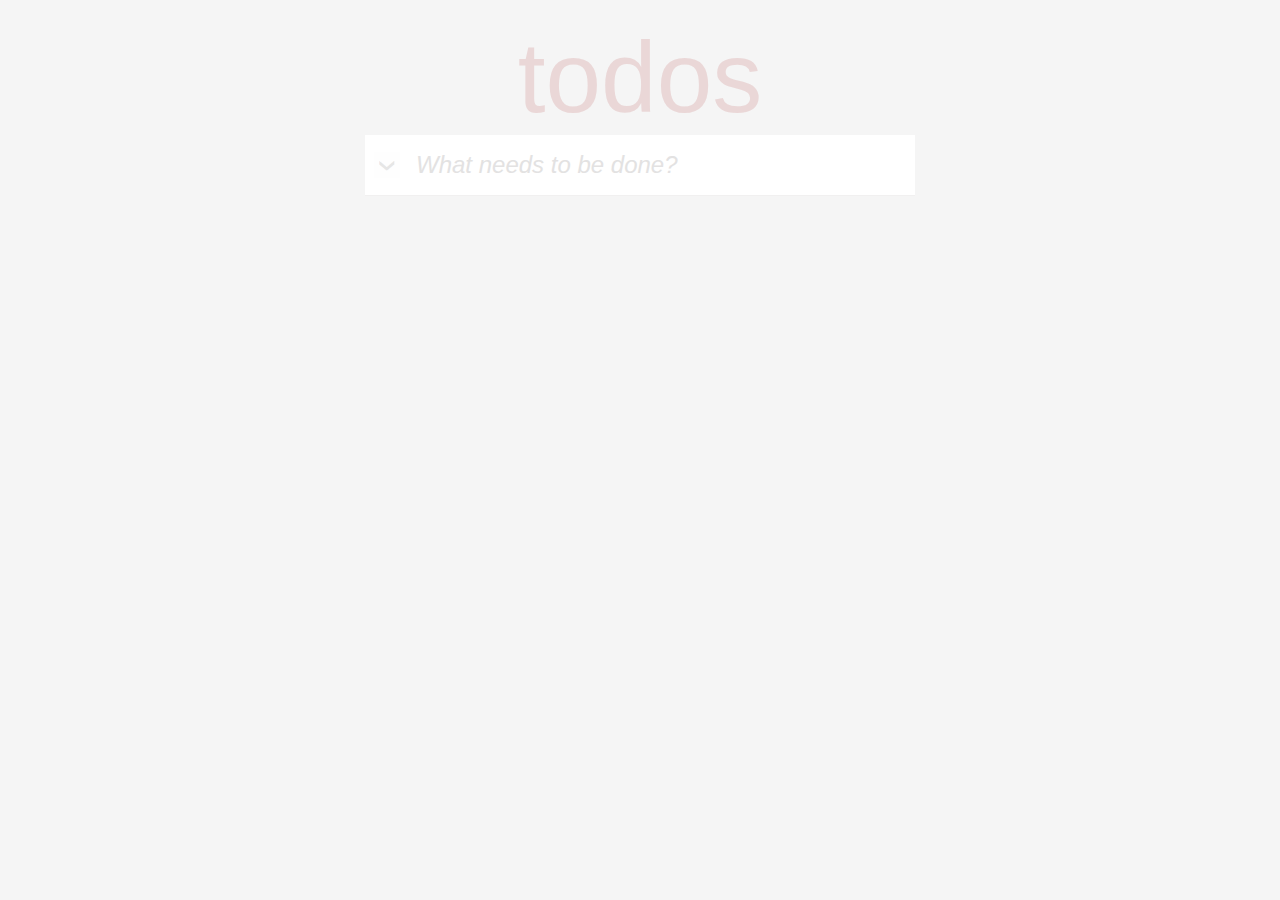
==== todolist/index.html @ 65414d65 "update" ====
<!DOCTYPE html>
<html lang="en">
  <head>
    <meta charset="UTF-8" />
    <meta name="viewport" content="width=device-width, initial-scale=1.0" />
    <link rel="stylesheet" href="style.css" />
    <title>Todos</title>
  </head>
  <body>
    <div class="todos-app">
      <header>
        <h1>todos</h1>
        <div class="input-section">
          <img src="images/arrow.png" class="arrow-img" />
          <input
            type="text"
            class="input"
            placeholder="What needs to be done?"
          />
        </div>
      </header>
      <div class="task-section">
        <!-- <div class="task">
          <img src="images/unchecked-btn.png" class="unchecked-img" />
          <input type="text" class="task-field" placeholder="Task1" readonly />
          <img src="images/remove-btn.png" class="remove-img" />
        </div> -->
      </div>
      <div class="filter-section-hidden">
        <span class="items-left">1 items left</span>
        <div class="filter-buttons">
          <button class="all-button">All</button>
          <button class="active-button">Active</button>
          <button class="completed-button">Completed</button>
        </div>
        <span class="clear-task">Clear completed</span>
      </div>
    </div>
    <script src="script.js"></script>
  </body>
</html>
---- todolist/style.css ----
* {
  margin: 0;
  padding: 0;
  box-sizing: border-box;
}

body {
  display: flex;
  justify-content: center;
  width: 600px;
  font-size: 24px;
  margin: 0 auto;
  font-family: sans-serif;
  background-color: #f5f5f5;
  color: #4d4d4d;
}

header h1 {
  display: flex;
  justify-content: center;
  font-size: 100px;
  font-weight: 100;
  color: rgba(175, 47, 47, 0.15);
  margin-top: 20px;
}

.input-section {
  background-color: white;
  display: flex;
  justify-content: flex-end;
  align-items: flex-end;
  width: 550px;
  border-bottom: 1px solid #f1f0f0;
}

.input {
  width: 515px;
  font-size: 24px;
  padding: 16px;
  border: none;
  outline: none;
}

.input::placeholder {
  font-style: italic;
  color: rgb(227, 226, 226);
}

.arrow-img {
  width: 26px;
  height: 26px;
  margin-bottom: 17px;
  cursor: pointer;
}

.task {
  display: flex;
  justify-content: flex-start;
  align-items: center;
  width: 550px;
  height: 60px;
  background-color: white;
  border-bottom: 1px solid #f1f0f0;
}

.unchecked-img {
  cursor: pointer;
  width: 38px;
  height: 38px;
}

.task-field {
  width: 460px;
  margin-left: 10px;
  border: none;
  outline: none;
  font-size: 20px;
}

.task-field::placeholder {
  font-size: 20px;
  color: #4d4d4d;
}

.remove-img {
  width: 27px;
  height: 27px;
  cursor: pointer;
}

.filter-section {
  display: flex;
  justify-content: space-between;
  align-items: center;
  width: 550px;
  height: 40px;
  background-color: white;
}

.filter-section-hidden {
  display: none;
}

.items-left {
  font-size: 14px;
  padding-left: 15px;
  color: #777777;
  cursor: pointer;
}

.filter-buttons {
  border: none;
  background-color: inherit;
}

.filter-buttons button {
  color: #777777;
  border: none;
  background-color: inherit;
  padding: 5px 8px;
  cursor: pointer;
}

.filter-buttons button:hover {
  border: 1px solid;
  border-radius: 3px;
}

.clear-task {
  font-size: 14px;
  color: #777777;
  padding-right: 15px;
  cursor: pointer;
}

.clear-task:hover {
  text-decoration: underline;
  cursor: pointer;
}
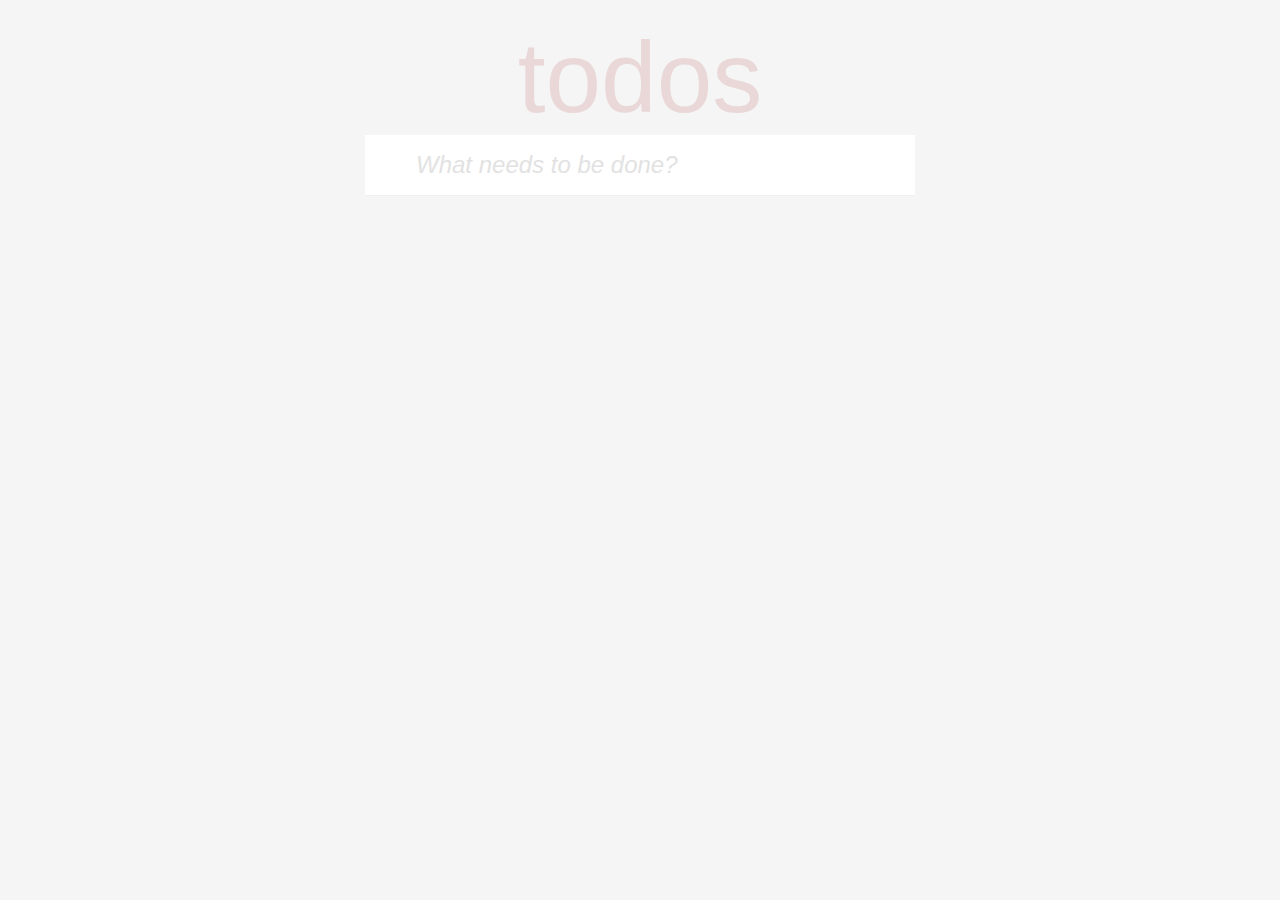
==== commit 54ebadc7: "arrow btn logic" ====
--- a/todolist/index.html
+++ b/todolist/index.html
@@ -11,7 +11,7 @@
       <header>
         <h1>todos</h1>
         <div class="input-section">
-          <img src="images/arrow.png" class="arrow-img" />
+          <img src="images/arrow.png" class="arrow-img hidden" />
           <input
             type="text"
             class="input"
@@ -19,21 +19,15 @@
           />
         </div>
       </header>
-      <div class="task-section">
-        <!-- <div class="task">
-          <img src="images/unchecked-btn.png" class="unchecked-img" />
-          <input type="text" class="task-field" placeholder="Task1" readonly />
-          <img src="images/remove-btn.png" class="remove-img" />
-        </div> -->
-      </div>
-      <div class="filter-section-hidden">
-        <span class="items-left">1 items left</span>
+      <div class="task-section"></div>
+      <div class="filter-section hidden">
+        <span class="items-left">0 items left</span>
         <div class="filter-buttons">
-          <button class="all-button">All</button>
+          <button class="all-button active">All</button>
           <button class="active-button">Active</button>
           <button class="completed-button">Completed</button>
         </div>
-        <span class="clear-task">Clear completed</span>
+        <span class="clear-task hidden">Clear completed</span>
       </div>
     </div>
     <script src="script.js"></script>
--- a/todolist/style.css
+++ b/todolist/style.css
@@ -24,6 +24,7 @@
   margin-top: 20px;
 }
 
+/* input section ----------------------------------------------------- */
 .input-section {
   background-color: white;
   display: flex;
@@ -33,7 +34,7 @@
   border-bottom: 1px solid #f1f0f0;
 }
 
-.input {
+.input-section input {
   width: 515px;
   font-size: 24px;
   padding: 16px;
@@ -41,18 +42,23 @@
   outline: none;
 }
 
-.input::placeholder {
+.input-section input::placeholder {
   font-style: italic;
   color: rgb(227, 226, 226);
 }
 
-.arrow-img {
+.input-section .arrow-img {
   width: 26px;
   height: 26px;
   margin-bottom: 17px;
   cursor: pointer;
 }
 
+.arrow-img.hidden {
+  visibility: hidden;
+}
+
+/* Task section --------------------------------------------- */
 .task {
   display: flex;
   justify-content: flex-start;
@@ -63,13 +69,13 @@
   border-bottom: 1px solid #f1f0f0;
 }
 
-.unchecked-img {
+.task .check-img {
   cursor: pointer;
   width: 38px;
   height: 38px;
 }
 
-.task-field {
+.task .task-field {
   width: 460px;
   margin-left: 10px;
   border: none;
@@ -77,15 +83,32 @@
   font-size: 20px;
 }
 
-.task-field::placeholder {
+.task .task-field::placeholder {
   font-size: 20px;
   color: #4d4d4d;
 }
 
-.remove-img {
+.task.hidden {
+  display: none;
+}
+
+.task.completed {
+  color: #d9d9d9;
+  text-decoration: line-through;
+}
+
+.task.completed .task-field::placeholder {
+  color: #d9d9d9;
+}
+
+.task .remove-img {
   width: 27px;
   height: 27px;
   cursor: pointer;
+}
+
+.task .remove-img.hidden {
+  visibility: hidden;
 }
 
 .filter-section {
@@ -97,7 +120,7 @@
   background-color: white;
 }
 
-.filter-section-hidden {
+.filter-section.hidden {
   display: none;
 }
 
@@ -109,11 +132,10 @@
 }
 
 .filter-buttons {
-  border: none;
   background-color: inherit;
 }
 
-.filter-buttons button {
+button {
   color: #777777;
   border: none;
   background-color: inherit;
@@ -122,6 +144,16 @@
 }
 
 .filter-buttons button:hover {
+  border: 1px solid;
+  border-radius: 3px;
+}
+
+.filter-buttons .active {
+  border: 1px solid;
+  border-radius: 3px;
+}
+
+.btn-active {
   border: 1px solid;
   border-radius: 3px;
 }
@@ -137,3 +169,7 @@
   text-decoration: underline;
   cursor: pointer;
 }
+
+.clear-task.hidden {
+  visibility: hidden;
+}
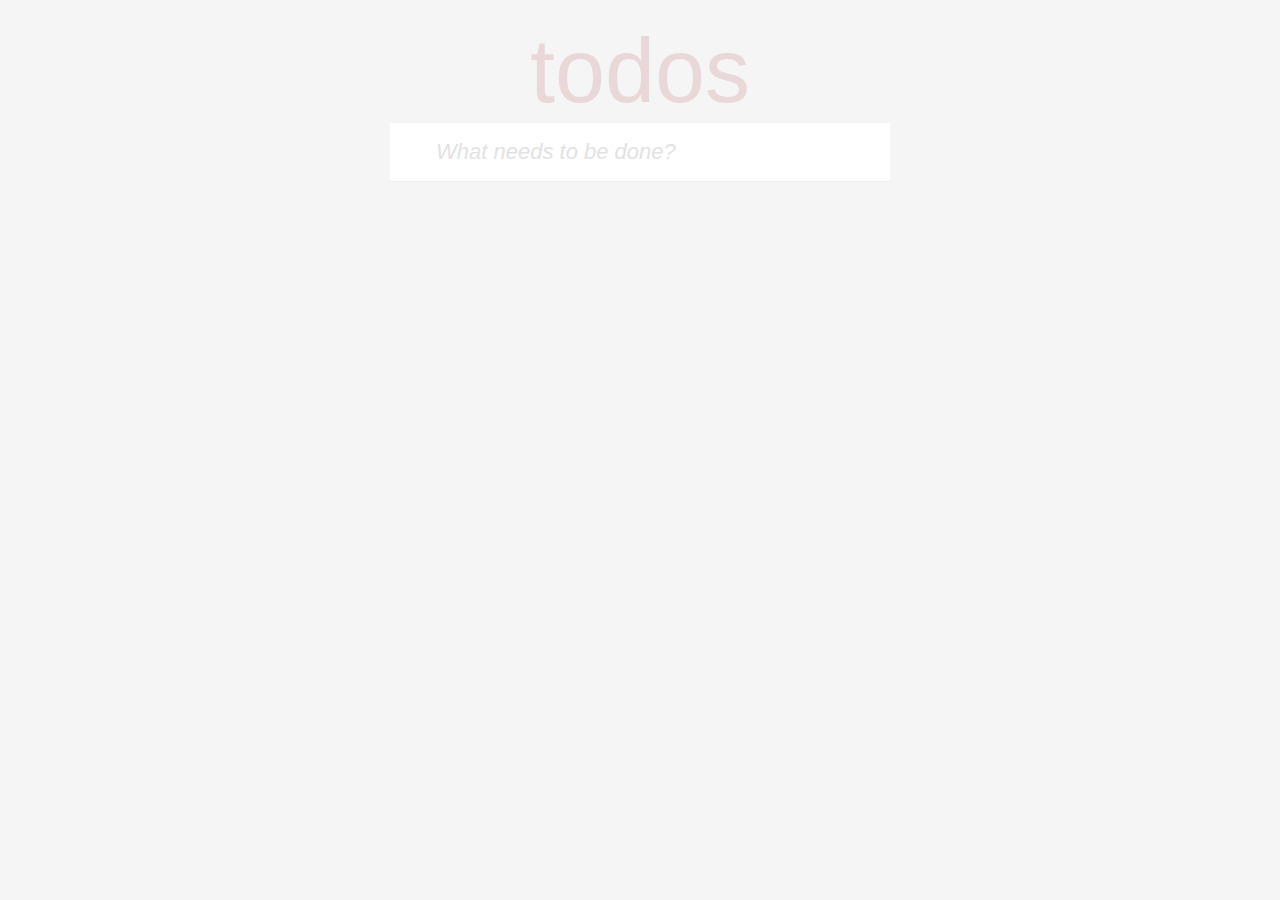
==== commit 21091e69: "update" ====
--- a/todolist/index.html
+++ b/todolist/index.html
@@ -4,14 +4,23 @@
     <meta charset="UTF-8" />
     <meta name="viewport" content="width=device-width, initial-scale=1.0" />
     <link rel="stylesheet" href="style.css" />
+    <link
+      rel="stylesheet"
+      href="https://cdnjs.cloudflare.com/ajax/libs/font-awesome/6.4.2/css/all.min.css"
+      integrity="sha512-z3gLpd7yknf1YoNbCzqRKc4qyor8gaKU1qmn+CShxbuBusANI9QpRohGBreCFkKxLhei6S9CQXFEbbKuqLg0DA=="
+      crossorigin="anonymous"
+      referrerpolicy="no-referrer"
+    />
     <title>Todos</title>
   </head>
   <body>
-    <div class="todos-app">
+    <div class="todo-app">
       <header>
         <h1>todos</h1>
         <div class="input-section">
-          <img src="images/arrow.png" class="arrow-img hidden" />
+          <button class="checkall-btn">
+            <i class="fa-solid fa-chevron-down fa-lg"></i>
+          </button>
           <input
             type="text"
             class="input"
@@ -23,9 +32,9 @@
       <div class="filter-section hidden">
         <span class="items-left">0 items left</span>
         <div class="filter-buttons">
-          <button class="all-button active">All</button>
-          <button class="active-button">Active</button>
-          <button class="completed-button">Completed</button>
+          <button class="all-btn clicked">All</button>
+          <button class="active-btn">Active</button>
+          <button class="completed-btn">Completed</button>
         </div>
         <span class="clear-task hidden">Clear completed</span>
       </div>
--- a/todolist/style.css
+++ b/todolist/style.css
@@ -18,25 +18,25 @@
 header h1 {
   display: flex;
   justify-content: center;
-  font-size: 100px;
+  font-size: 90px;
   font-weight: 100;
   color: rgba(175, 47, 47, 0.15);
   margin-top: 20px;
 }
 
-/* input section ----------------------------------------------------- */
 .input-section {
-  background-color: white;
+  background: white;
   display: flex;
+  position: relative;
   justify-content: flex-end;
   align-items: flex-end;
-  width: 550px;
-  border-bottom: 1px solid #f1f0f0;
+  width: 500px;
+  border-bottom: 1px solid rgba(172, 172, 172, 0.2);
 }
 
 .input-section input {
-  width: 515px;
-  font-size: 24px;
+  width: 470px;
+  font-size: 22px;
   padding: 16px;
   border: none;
   outline: none;
@@ -47,75 +47,89 @@
   color: rgb(227, 226, 226);
 }
 
-.input-section .arrow-img {
-  width: 26px;
-  height: 26px;
-  margin-bottom: 17px;
-  cursor: pointer;
+button {
+  border: none;
+  background: inherit;
 }
 
-.arrow-img.hidden {
-  visibility: hidden;
+i {
+  pointer-events: none;
 }
 
-/* Task section --------------------------------------------- */
+.checkall-btn {
+  color: #e6e6e6;
+  width: 20px;
+  height: 20px;
+  cursor: pointer;
+  position: absolute;
+  left: 7px;
+  top: 18px;
+}
+
 .task {
   display: flex;
-  justify-content: flex-start;
+  justify-content: center;
   align-items: center;
-  width: 550px;
+  width: 500px;
   height: 60px;
   background-color: white;
   border-bottom: 1px solid #f1f0f0;
 }
 
-.task .check-img {
-  cursor: pointer;
-  width: 38px;
-  height: 38px;
+.task.completed .check {
+  color: rgb(75, 200, 75);
+  transition: all 0.2s ease;
 }
 
-.task .task-field {
-  width: 460px;
+.task-field {
+  width: 420px;
   margin-left: 10px;
   border: none;
   outline: none;
   font-size: 20px;
+  color: #1b1919;
 }
 
-.task .task-field::placeholder {
-  font-size: 20px;
-  color: #4d4d4d;
+.task-field::placeholder {
+  color: #1b1919;
 }
 
-.task.hidden {
-  display: none;
-}
-
-.task.completed {
-  color: #d9d9d9;
+.task.completed .task-field {
   text-decoration: line-through;
+  color: #cdc5c5;
 }
 
 .task.completed .task-field::placeholder {
-  color: #d9d9d9;
+  color: #cdc5c5;
 }
 
-.task .remove-img {
-  width: 27px;
-  height: 27px;
-  cursor: pointer;
+.task .task-field:not([readonly]) {
+  border: 1px solid white;
+  padding: 17px 5px;
+  color: #1b1919;
+  text-decoration: none;
+  background: white;
+  box-shadow: inset 0 0px 2.8px 0px;
 }
 
-.task .remove-img.hidden {
+.check {
+  color: #e6e6e6;
+  cursor: pointer;
+  margin-left: 2px;
+}
+
+.delete {
   visibility: hidden;
+  color: rgba(175, 47, 47, 0.5);
+  margin-right: 7px;
+  cursor: pointer;
 }
 
 .filter-section {
   display: flex;
   justify-content: space-between;
   align-items: center;
-  width: 550px;
+  width: 500px;
   height: 40px;
   background-color: white;
 }
@@ -128,7 +142,6 @@
   font-size: 14px;
   padding-left: 15px;
   color: #777777;
-  cursor: pointer;
 }
 
 .filter-buttons {
@@ -144,17 +157,12 @@
 }
 
 .filter-buttons button:hover {
-  border: 1px solid;
+  border: 1px solid rgb(233, 232, 232);
   border-radius: 3px;
 }
 
-.filter-buttons .active {
-  border: 1px solid;
-  border-radius: 3px;
-}
-
-.btn-active {
-  border: 1px solid;
+.filter-buttons .clicked {
+  border: 1px solid rgb(211, 211, 211);
   border-radius: 3px;
 }
 
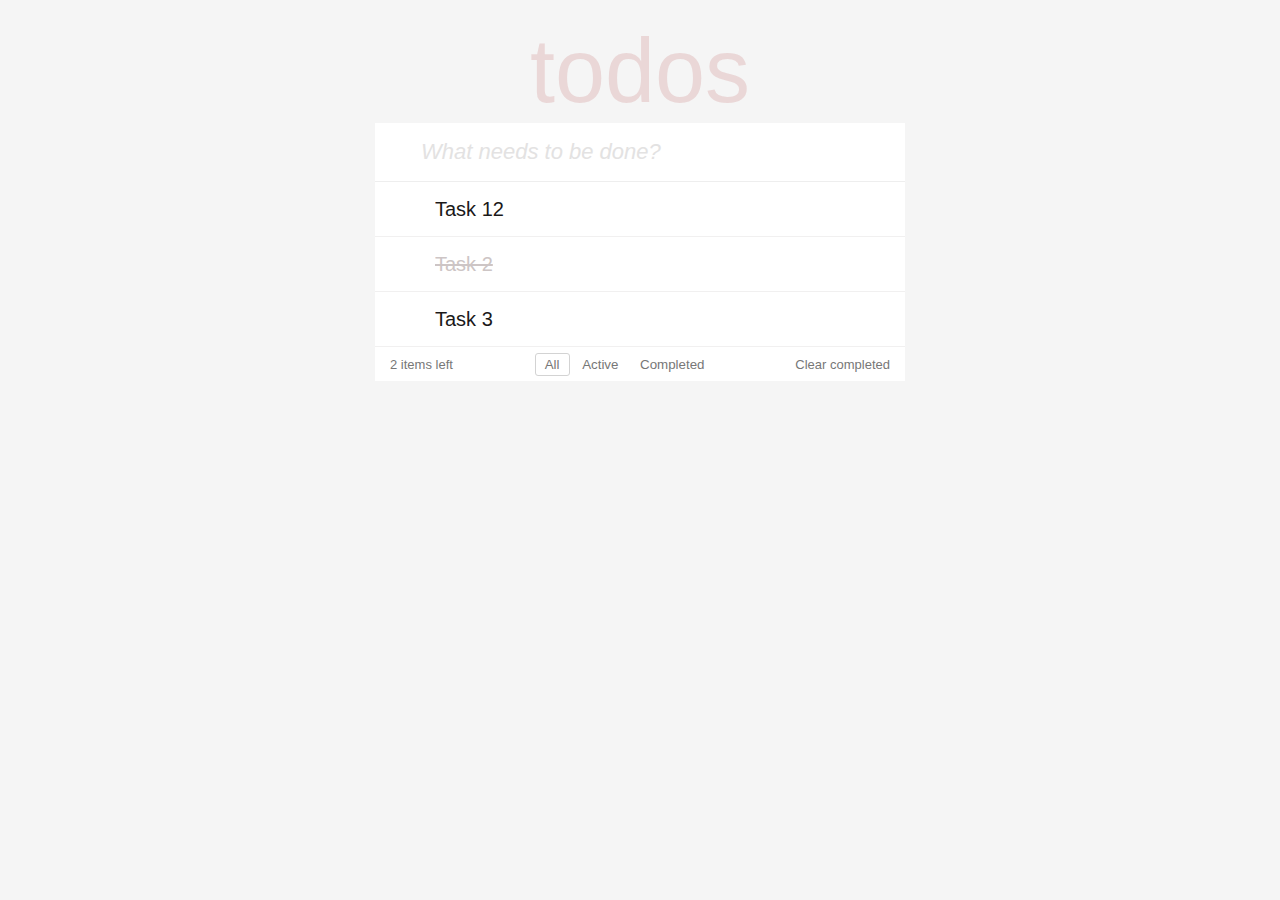
==== commit 2d9ba267: "display remove btn" ====
--- a/todolist/index.html
+++ b/todolist/index.html
@@ -14,7 +14,8 @@
     <title>Todos</title>
   </head>
   <body>
-    <div class="todo-app">
+    <div id="app-container"></div>
+    <!-- <div class="todo-app">
       <header>
         <h1>todos</h1>
         <div class="input-section">
@@ -38,7 +39,7 @@
         </div>
         <span class="clear-task hidden">Clear completed</span>
       </div>
-    </div>
+    </div> -->
     <script src="script.js"></script>
   </body>
 </html>
--- a/todolist/style.css
+++ b/todolist/style.css
@@ -7,7 +7,7 @@
 body {
   display: flex;
   justify-content: center;
-  width: 600px;
+  width: 630px;
   font-size: 24px;
   margin: 0 auto;
   font-family: sans-serif;
@@ -30,12 +30,12 @@
   position: relative;
   justify-content: flex-end;
   align-items: flex-end;
-  width: 500px;
+  width: 530px;
   border-bottom: 1px solid rgba(172, 172, 172, 0.2);
 }
 
 .input-section input {
-  width: 470px;
+  width: 500px;
   font-size: 22px;
   padding: 16px;
   border: none;
@@ -62,23 +62,23 @@
   height: 20px;
   cursor: pointer;
   position: absolute;
-  left: 7px;
-  top: 18px;
+  left: 11px;
+  top: 19px;
 }
 
 .task {
   display: flex;
   justify-content: center;
   align-items: center;
-  width: 500px;
-  height: 60px;
+  position: relative;
+  width: 530px;
+  height: 55px;
   background-color: white;
   border-bottom: 1px solid #f1f0f0;
 }
 
 .task.completed .check {
   color: rgb(75, 200, 75);
-  transition: all 0.2s ease;
 }
 
 .task-field {
@@ -88,6 +88,7 @@
   outline: none;
   font-size: 20px;
   color: #1b1919;
+  transition: all 0.2s ease-in-out;
 }
 
 .task-field::placeholder {
@@ -97,41 +98,47 @@
 .task.completed .task-field {
   text-decoration: line-through;
   color: #cdc5c5;
+  /* transition: all 0.2s ease-in-out; */
 }
 
 .task.completed .task-field::placeholder {
   color: #cdc5c5;
+  /* transition: all 0.2s ease-in-out; */
 }
 
 .task .task-field:not([readonly]) {
-  border: 1px solid white;
-  padding: 17px 5px;
+  /* border: 1px solid white; */
+  padding: 15.5px 5px;
   color: #1b1919;
   text-decoration: none;
   background: white;
-  box-shadow: inset 0 0px 2.8px 0px;
+  box-shadow: inset 0 0px 1.4px 0px;
 }
 
 .check {
   color: #e6e6e6;
   cursor: pointer;
-  margin-left: 2px;
+  position: absolute;
+  left: 10px;
+  transition: all 0.2s ease-in-out;
 }
 
 .delete {
   visibility: hidden;
   color: rgba(175, 47, 47, 0.5);
-  margin-right: 7px;
   cursor: pointer;
+  position: absolute;
+  right: 20px;
 }
 
 .filter-section {
   display: flex;
   justify-content: space-between;
   align-items: center;
-  width: 500px;
-  height: 40px;
+  width: 530px;
+  height: 34px;
   background-color: white;
+  font-size: 13px;
 }
 
 .filter-section.hidden {
@@ -139,7 +146,6 @@
 }
 
 .items-left {
-  font-size: 14px;
   padding-left: 15px;
   color: #777777;
 }
@@ -148,11 +154,11 @@
   background-color: inherit;
 }
 
-button {
+.filter-buttons button {
   color: #777777;
   border: none;
   background-color: inherit;
-  padding: 5px 8px;
+  padding: 3px 9px;
   cursor: pointer;
 }
 
@@ -167,7 +173,6 @@
 }
 
 .clear-task {
-  font-size: 14px;
   color: #777777;
   padding-right: 15px;
   cursor: pointer;
